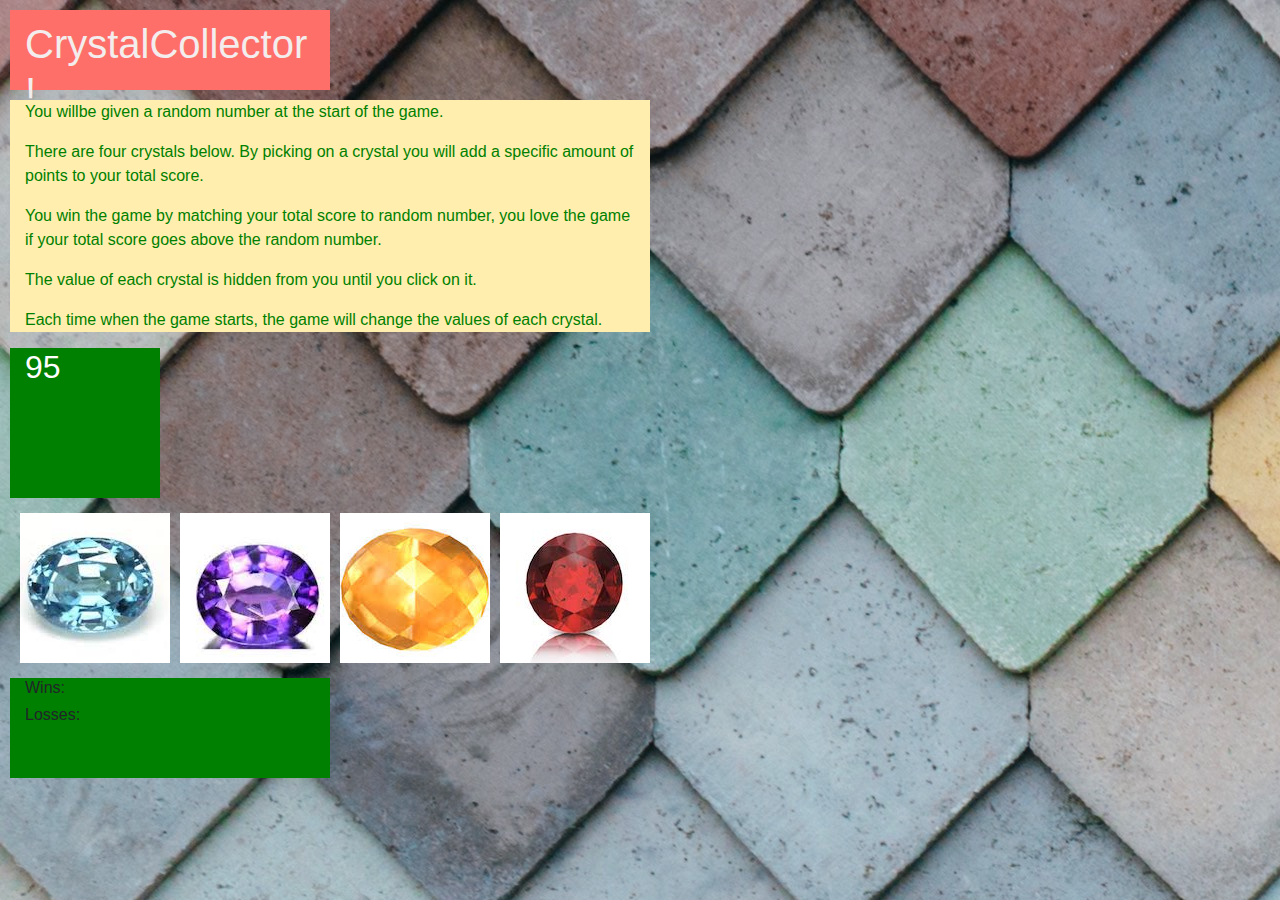
==== index.html @ c777ce8f "New site" ====
<!DOCTYPE html>
<html lang="en-us">
<head>
	<meta charset="utf-8">
    <title>Crystal Collector</title>
            
	<script src="https://cdnjs.cloudflare.com/ajax/libs/jquery/3.3.1/jquery.min.js"></script>
			<link rel="stylesheet" type="text/css" href="css/style.css">
			<link href="https://stackpath.bootstrapcdn.com/bootstrap/4.3.1/css/bootstrap.min.css" rel="stylesheet" integrity="sha384-ggOyR0iXCbMQv3Xipma34MD+dH/1fQ784/j6cY/iJTQUOhcWr7x9JvoRxT2MZw1T" crossorigin="anonymous">
            <script src="games/game.js"></script>
</head>
<body background ="images/background.jpeg">
	<div id ="container">
		
		<div id ="row">

			<div id="one" class="col-3">
				<h1> CrystalCollector ! </h1>
			</div>
		</div>
		<div id="row">
			<div id="two" class="col-6">
				<p>You willbe given a random number at the start of the game.</p>
				<p>	There are four crystals below. By picking on a crystal you will add a specific amount of points to your total score.</p>
				<p>You win the game by matching your total score to random number, you love the game if your total score goes above the random number.</p>
				<p>The value of each crystal is hidden from you until you click on it.</p>
				<p>Each time when the game starts, the game will change the values of each crystal.</p>
			</div>
		</div>
		<div id= "row">
			<div id="win" class="col-2">
				
				<h2><span id= "numberplacer"></span></h2>
				
			</div>
		</div>
		<div id="row">
			<div id="crystals" class="col-lg-5">
			</div>	
		</div>
		<div id="row">
			<div id = "win2" class= "col-3">
					<h6>Wins:</h6>
					<h6>Losses:</h6>
			</div>
		</div>
 	</div>
		

</body>
</html>
---- css/style.css ----
p
{
    color: green;
}
h1
{
    color:rgb(243, 237, 237);
    padding-top: 10px;
    
    
}
#one
{
   margin: 10px 10px;
   background:#ff6f69;
  height: 80px;
   
   
}
#two
{
    margin:10px 10px;
    background: #ffeead;
    
}


#crystals
{
 
  display: inline;
 
}
.crystals-image
{
    padding:5px;
}
#win
{
    height: 150px;
    width: 150px;
    background: green;
    margin: 10px 10px;
    color: white;
}
#win2
{
   
    height: 100px;
    background: green;
    margin: 10px 10px;
    
}
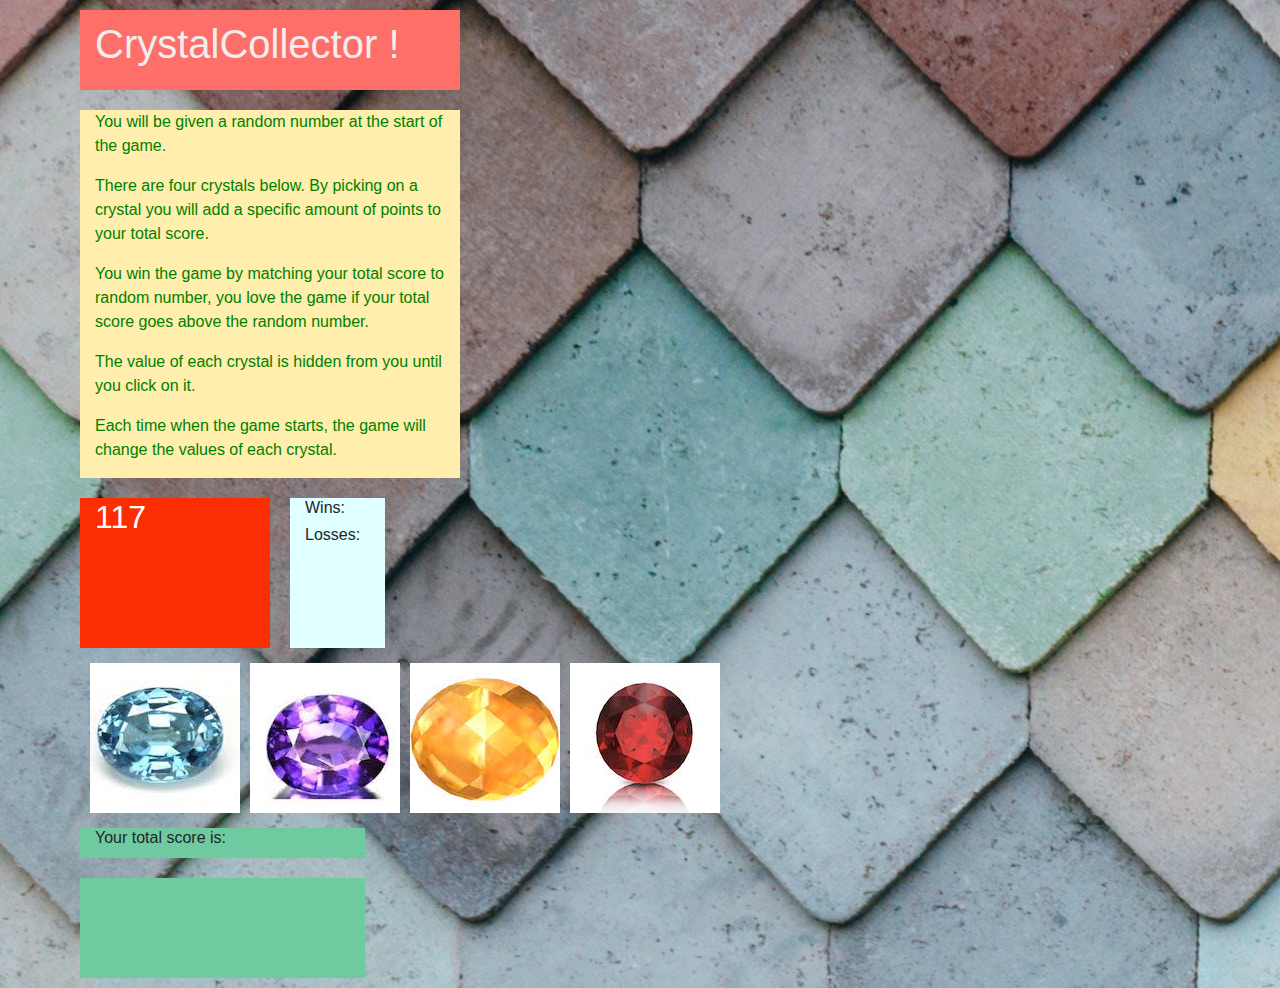
==== commit 518d5332: "Update" ====
--- a/index.html
+++ b/index.html
@@ -10,38 +10,58 @@
             <script src="games/game.js"></script>
 </head>
 <body background ="images/background.jpeg">
-	<div id ="container">
+	<div class ="container">
 		
-		<div id ="row">
+		<div class ="row">
 
-			<div id="one" class="col-3">
+			<div id="one" class="col-lg-4">
 				<h1> CrystalCollector ! </h1>
 			</div>
+			<div class="col-lg-9">
+
+			</div>
 		</div>
-		<div id="row">
-			<div id="two" class="col-6">
-				<p>You willbe given a random number at the start of the game.</p>
+		<div class="row">
+			<div id="two" class="col-lg-4">
+				<p>You will be given a random number at the start of the game.</p>
 				<p>	There are four crystals below. By picking on a crystal you will add a specific amount of points to your total score.</p>
 				<p>You win the game by matching your total score to random number, you love the game if your total score goes above the random number.</p>
 				<p>The value of each crystal is hidden from you until you click on it.</p>
 				<p>Each time when the game starts, the game will change the values of each crystal.</p>
 			</div>
+			<div class="col-lg-6">
+
+			</div>
 		</div>
-		<div id= "row">
+		<div class= "row">
 			<div id="win" class="col-2">
 				
 				<h2><span id= "numberplacer"></span></h2>
 				
 			</div>
+			<div id = "winner" class="col-lg-1">
+				<h6>Wins: <span id="winner"></span></h6>
+				<h6>Losses:</h6>
+			</div>	
+			<div class="col-lg-8">
+
+			</div>
 		</div>
-		<div id="row">
-			<div id="crystals" class="col-lg-5">
-			</div>	
+		
+		<div class="row">
+			
+			<div id="crystals" class="col-lg-12">
+			</div>
+			
 		</div>
-		<div id="row">
+		<div class="row">
+				<div id = "win3" class= "col-3">
+						<h6>Your total score is:</h6>
+				</div>
+			</div>
+		<div class="row">
 			<div id = "win2" class= "col-3">
-					<h6>Wins:</h6>
-					<h6>Losses:</h6>
+					
 			</div>
 		</div>
  	</div>
--- a/css/style.css
+++ b/css/style.css
@@ -28,6 +28,7 @@
 #crystals
 {
  
+    
   display: inline;
  
 }
@@ -39,15 +40,32 @@
 {
     height: 150px;
     width: 150px;
-    background: green;
+    background: #fb2e01;
     margin: 10px 10px;
     color: white;
+    
+   
 }
 #win2
 {
    
     height: 100px;
-    background: green;
+    background: #6fcb9f;
     margin: 10px 10px;
     
-}+}
+#win3
+{
+   
+    height: 30px;
+    background: #6fcb9f;
+    margin: 10px 10px;
+    
+}
+#winner
+{
+    height: 150px;
+    background:lightcyan;
+    margin: 10px 10px;
+  
+}
